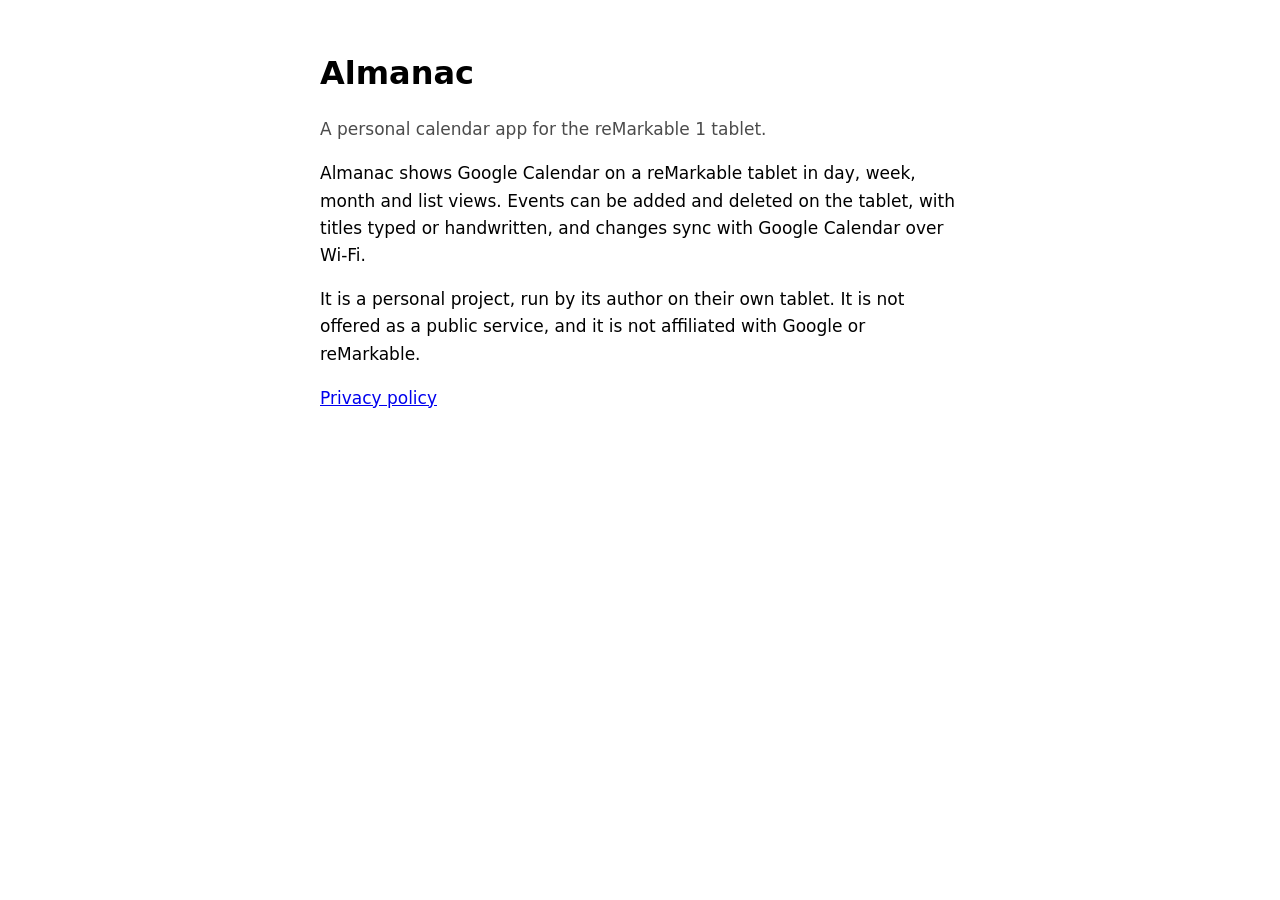
==== index.html @ dff0be9b "Add Almanac homepage and privacy policy Co-Authored-By: Claude Opus 5.5 <noreply@anthropic.com> Clau" ====
<!doctype html>
<html lang="en">
<head>
<meta charset="utf-8">
<meta name="viewport" content="width=device-width, initial-scale=1">
<title>Almanac</title>
<link rel="stylesheet" href="style.css">
</head>
<body>
<h1>Almanac</h1>
<p class="meta">A personal calendar app for the reMarkable 1 tablet.</p>
<p>Almanac shows Google Calendar on a reMarkable tablet in day, week, month and list views.
Events can be added and deleted on the tablet, with titles typed or handwritten, and changes
sync with Google Calendar over Wi&#8209;Fi.</p>
<p>It is a personal project, run by its author on their own tablet. It is not offered as a
public service, and it is not affiliated with Google or reMarkable.</p>
<p><a href="privacy.html">Privacy policy</a></p>
</body>
</html>
---- style.css ----
:root { color-scheme: light dark; }
body { font: 17px/1.6 system-ui, sans-serif; max-width: 40rem; margin: 3rem auto; padding: 0 1rem; }
h1 { font-size: 2rem; margin-bottom: .25rem; }
h2 { font-size: 1.15rem; margin-top: 2rem; }
.meta { opacity: .7; }
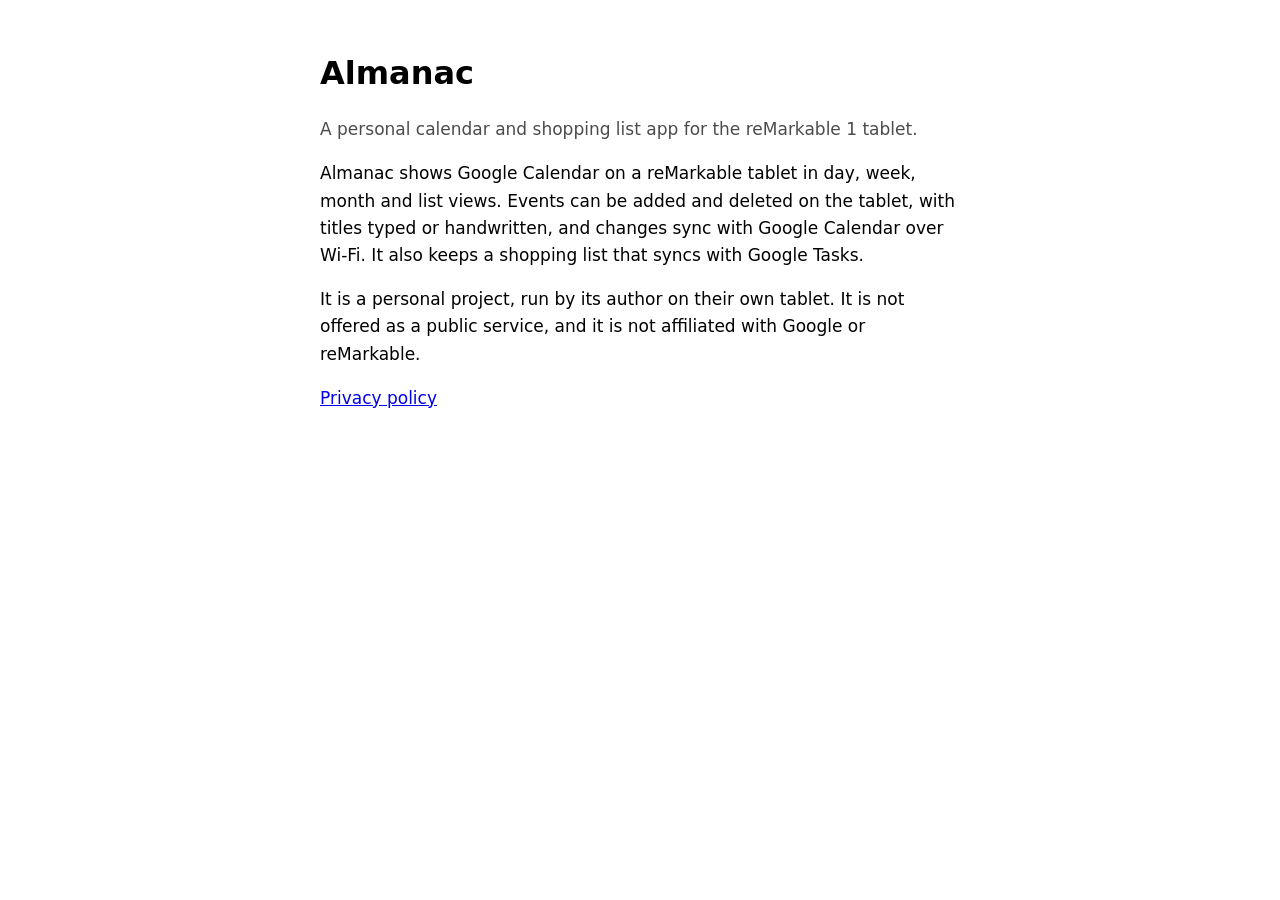
==== commit b5ff2cab: "Mention the shopping list and Google Tasks access Co-Authored-By: Claude Opus 5.5 <noreply@anthropic" ====
--- a/index.html
+++ b/index.html
@@ -8,10 +8,11 @@
 </head>
 <body>
 <h1>Almanac</h1>
-<p class="meta">A personal calendar app for the reMarkable 1 tablet.</p>
+<p class="meta">A personal calendar and shopping list app for the reMarkable 1 tablet.</p>
 <p>Almanac shows Google Calendar on a reMarkable tablet in day, week, month and list views.
 Events can be added and deleted on the tablet, with titles typed or handwritten, and changes
-sync with Google Calendar over Wi&#8209;Fi.</p>
+sync with Google Calendar over Wi&#8209;Fi. It also keeps a shopping list that syncs with
+Google Tasks.</p>
 <p>It is a personal project, run by its author on their own tablet. It is not offered as a
 public service, and it is not affiliated with Google or reMarkable.</p>
 <p><a href="privacy.html">Privacy policy</a></p>
